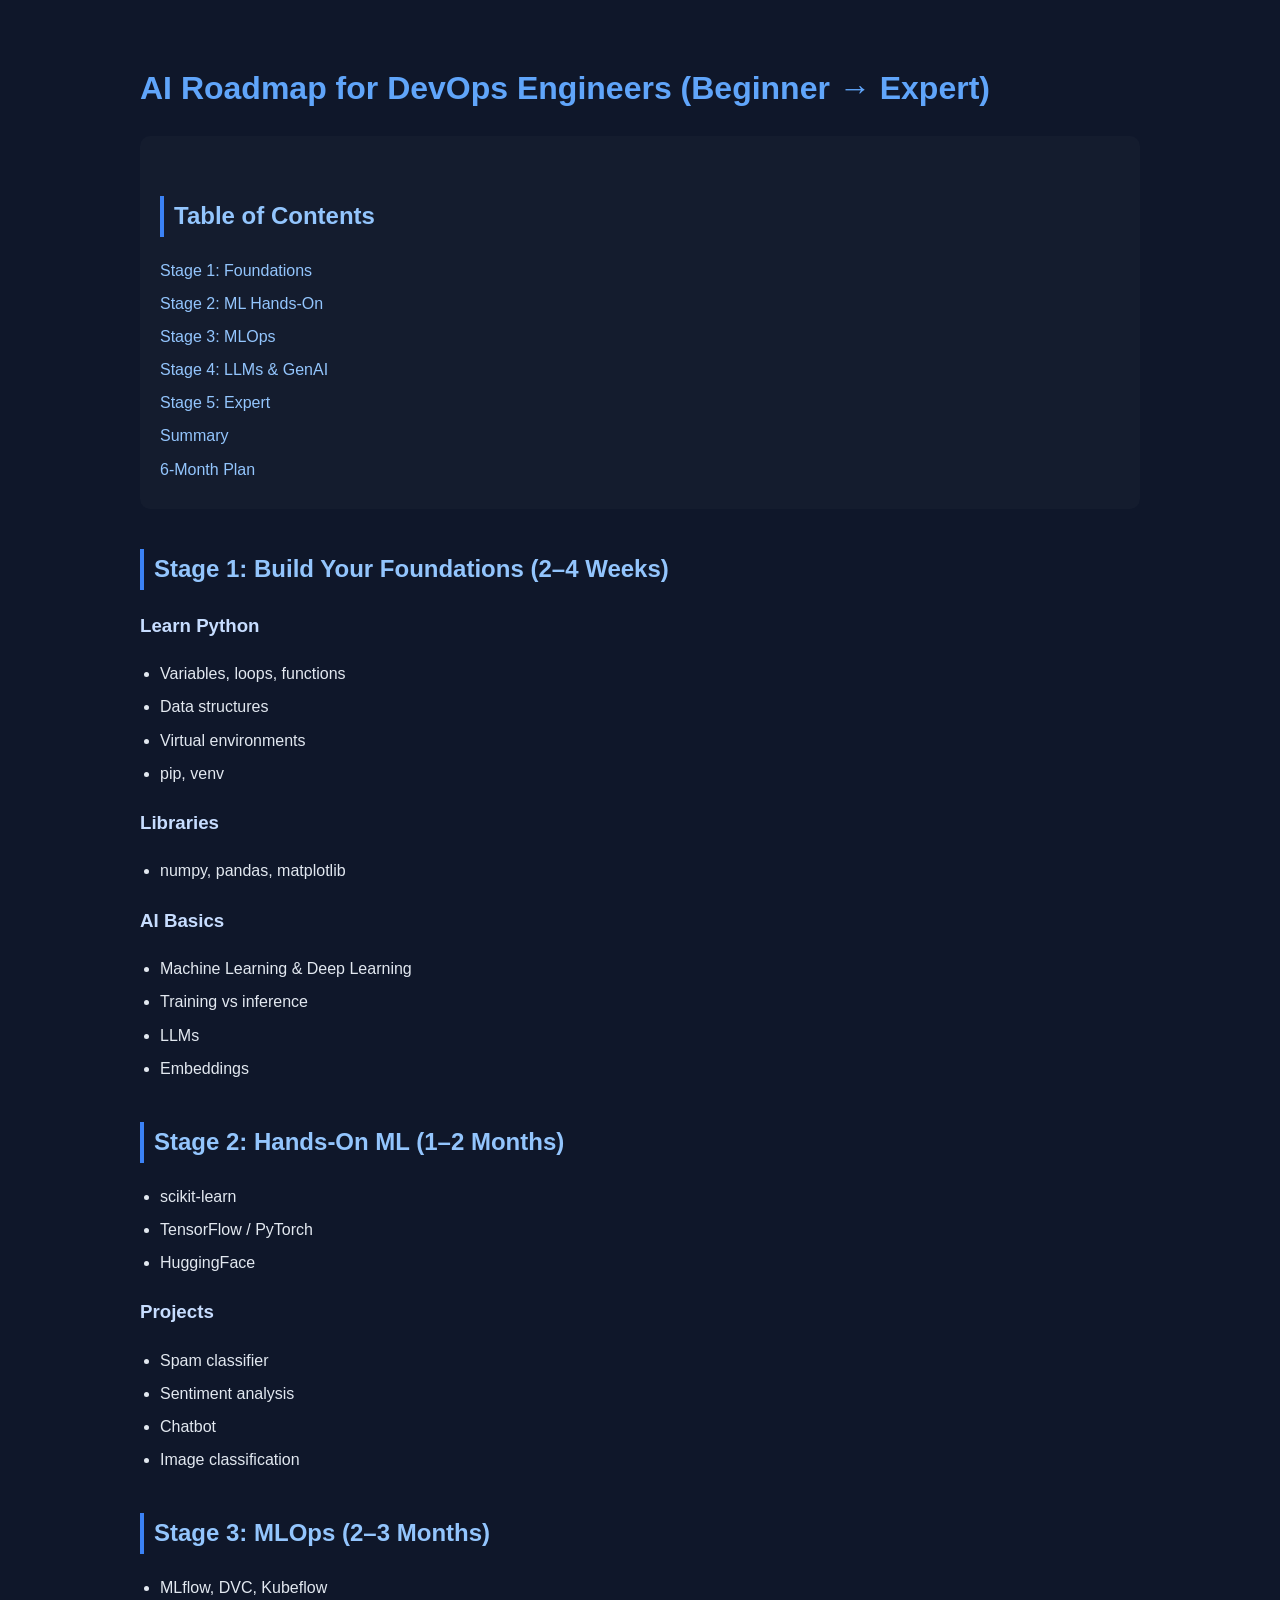
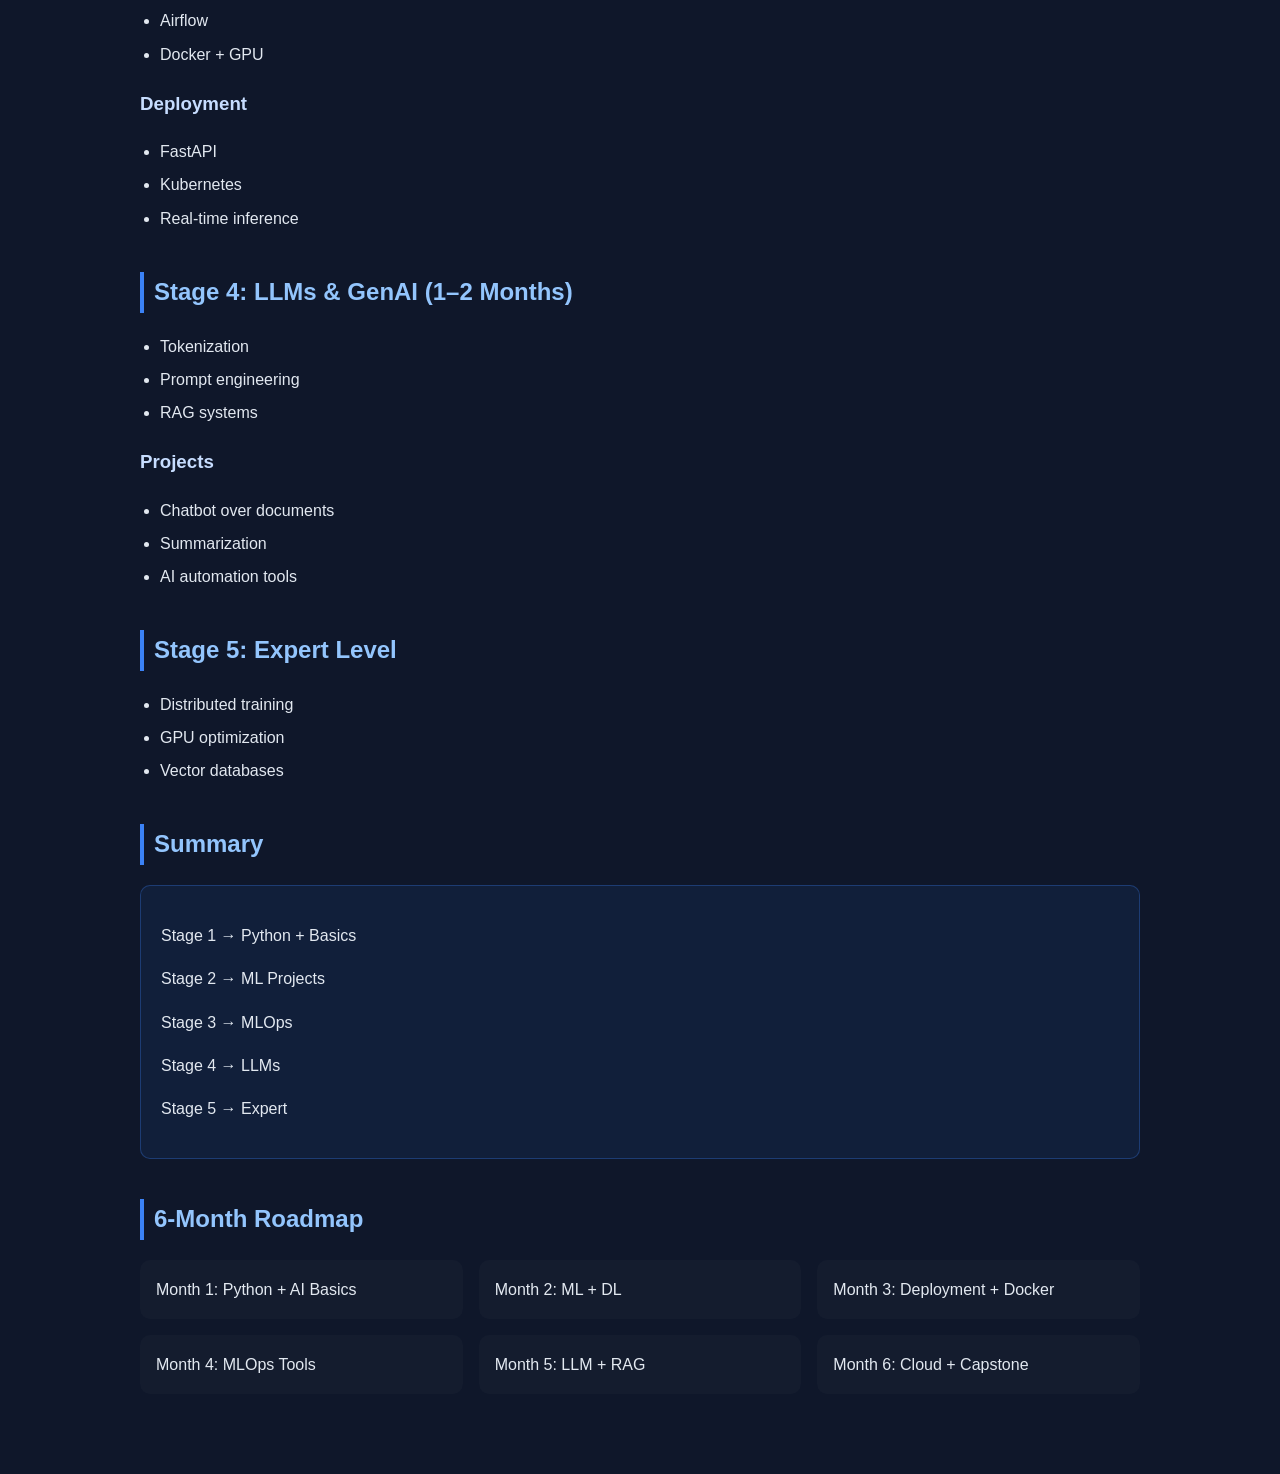
==== ai-roadmap.html @ e508b287 "Rename AI-Roadmap-page to ai-roadmap.html" ====
<!DOCTYPE html>
<html lang="en">
<head>
  <meta charset="UTF-8" />
  <meta name="viewport" content="width=device-width, initial-scale=1.0"/>
  <title>AI Roadmap for DevOps Engineers</title>

  <style>
    body {
      margin: 0;
      font-family: "Segoe UI", sans-serif;
      background: #0f172a;
      color: #e2e8f0;
      line-height: 1.7;
    }

    .container {
      max-width: 1000px;
      margin: auto;
      padding: 40px 20px;
    }

    h1 {
      color: #60a5fa;
      font-size: 32px;
      margin-bottom: 20px;
    }

    h2 {
      color: #93c5fd;
      margin-top: 40px;
      border-left: 4px solid #3b82f6;
      padding-left: 10px;
    }

    h3 {
      color: #c7ddff;
      margin-top: 20px;
    }

    ul {
      padding-left: 20px;
    }

    li {
      margin-bottom: 6px;
    }

    .section {
      margin-bottom: 40px;
    }

    .highlight-box {
      background: rgba(59,130,246,0.08);
      border: 1px solid rgba(59,130,246,0.3);
      padding: 20px;
      border-radius: 10px;
      margin-top: 20px;
    }

    .grid {
      display: grid;
      grid-template-columns: repeat(auto-fit, minmax(260px, 1fr));
      gap: 16px;
      margin-top: 20px;
    }

    .card {
      background: rgba(255,255,255,0.02);
      padding: 16px;
      border-radius: 10px;
    }

    .toc {
      background: rgba(255,255,255,0.02);
      padding: 20px;
      border-radius: 10px;
      margin-bottom: 40px;
    }

    .toc a {
      display: block;
      color: #93c5fd;
      text-decoration: none;
      margin-bottom: 6px;
    }

    .toc a:hover {
      color: #60a5fa;
    }
  </style>
</head>

<body>
  <div class="container">

    <h1>AI Roadmap for DevOps Engineers (Beginner → Expert)</h1>

    <!-- TOC -->
    <div class="toc">
      <h2>Table of Contents</h2>
      <a href="#stage1">Stage 1: Foundations</a>
      <a href="#stage2">Stage 2: ML Hands-On</a>
      <a href="#stage3">Stage 3: MLOps</a>
      <a href="#stage4">Stage 4: LLMs & GenAI</a>
      <a href="#stage5">Stage 5: Expert</a>
      <a href="#summary">Summary</a>
      <a href="#roadmap">6-Month Plan</a>
    </div>

    <!-- Stage 1 -->
    <div id="stage1" class="section">
      <h2>Stage 1: Build Your Foundations (2–4 Weeks)</h2>

      <h3>Learn Python</h3>
      <ul>
        <li>Variables, loops, functions</li>
        <li>Data structures</li>
        <li>Virtual environments</li>
        <li>pip, venv</li>
      </ul>

      <h3>Libraries</h3>
      <ul>
        <li>numpy, pandas, matplotlib</li>
      </ul>

      <h3>AI Basics</h3>
      <ul>
        <li>Machine Learning & Deep Learning</li>
        <li>Training vs inference</li>
        <li>LLMs</li>
        <li>Embeddings</li>
      </ul>
    </div>

    <!-- Stage 2 -->
    <div id="stage2" class="section">
      <h2>Stage 2: Hands-On ML (1–2 Months)</h2>

      <ul>
        <li>scikit-learn</li>
        <li>TensorFlow / PyTorch</li>
        <li>HuggingFace</li>
      </ul>

      <h3>Projects</h3>
      <ul>
        <li>Spam classifier</li>
        <li>Sentiment analysis</li>
        <li>Chatbot</li>
        <li>Image classification</li>
      </ul>
    </div>

    <!-- Stage 3 -->
    <div id="stage3" class="section">
      <h2>Stage 3: MLOps (2–3 Months)</h2>

      <ul>
        <li>MLflow, DVC, Kubeflow</li>
        <li>Airflow</li>
        <li>Docker + GPU</li>
      </ul>

      <h3>Deployment</h3>
      <ul>
        <li>FastAPI</li>
        <li>Kubernetes</li>
        <li>Real-time inference</li>
      </ul>
    </div>

    <!-- Stage 4 -->
    <div id="stage4" class="section">
      <h2>Stage 4: LLMs & GenAI (1–2 Months)</h2>

      <ul>
        <li>Tokenization</li>
        <li>Prompt engineering</li>
        <li>RAG systems</li>
      </ul>

      <h3>Projects</h3>
      <ul>
        <li>Chatbot over documents</li>
        <li>Summarization</li>
        <li>AI automation tools</li>
      </ul>
    </div>

    <!-- Stage 5 -->
    <div id="stage5" class="section">
      <h2>Stage 5: Expert Level</h2>

      <ul>
        <li>Distributed training</li>
        <li>GPU optimization</li>
        <li>Vector databases</li>
      </ul>
    </div>

    <!-- Summary -->
    <div id="summary" class="section">
      <h2>Summary</h2>

      <div class="highlight-box">
        <p>Stage 1 → Python + Basics</p>
        <p>Stage 2 → ML Projects</p>
        <p>Stage 3 → MLOps</p>
        <p>Stage 4 → LLMs</p>
        <p>Stage 5 → Expert</p>
      </div>
    </div>

    <!-- 6 Month Plan -->
    <div id="roadmap" class="section">
      <h2>6-Month Roadmap</h2>

      <div class="grid">
        <div class="card">Month 1: Python + AI Basics</div>
        <div class="card">Month 2: ML + DL</div>
        <div class="card">Month 3: Deployment + Docker</div>
        <div class="card">Month 4: MLOps Tools</div>
        <div class="card">Month 5: LLM + RAG</div>
        <div class="card">Month 6: Cloud + Capstone</div>
      </div>
    </div>

  </div>
</body>
</html>
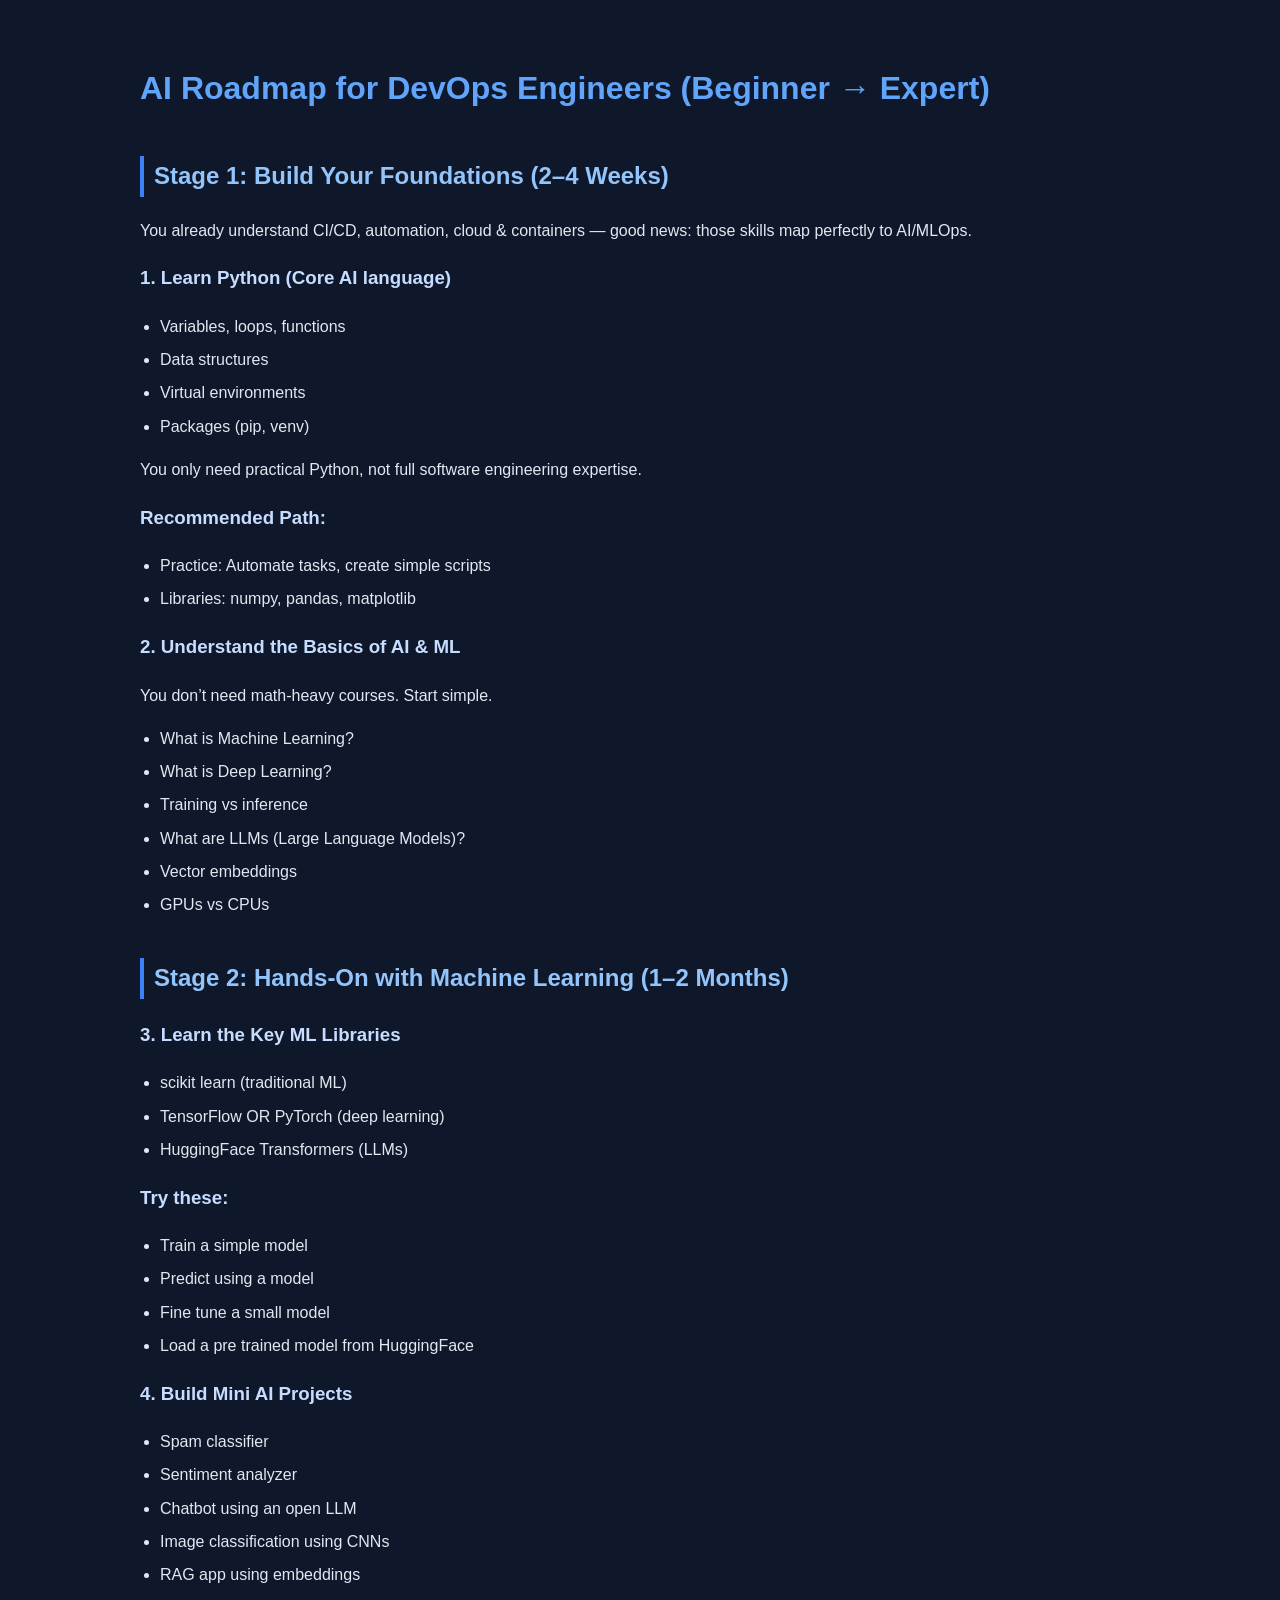
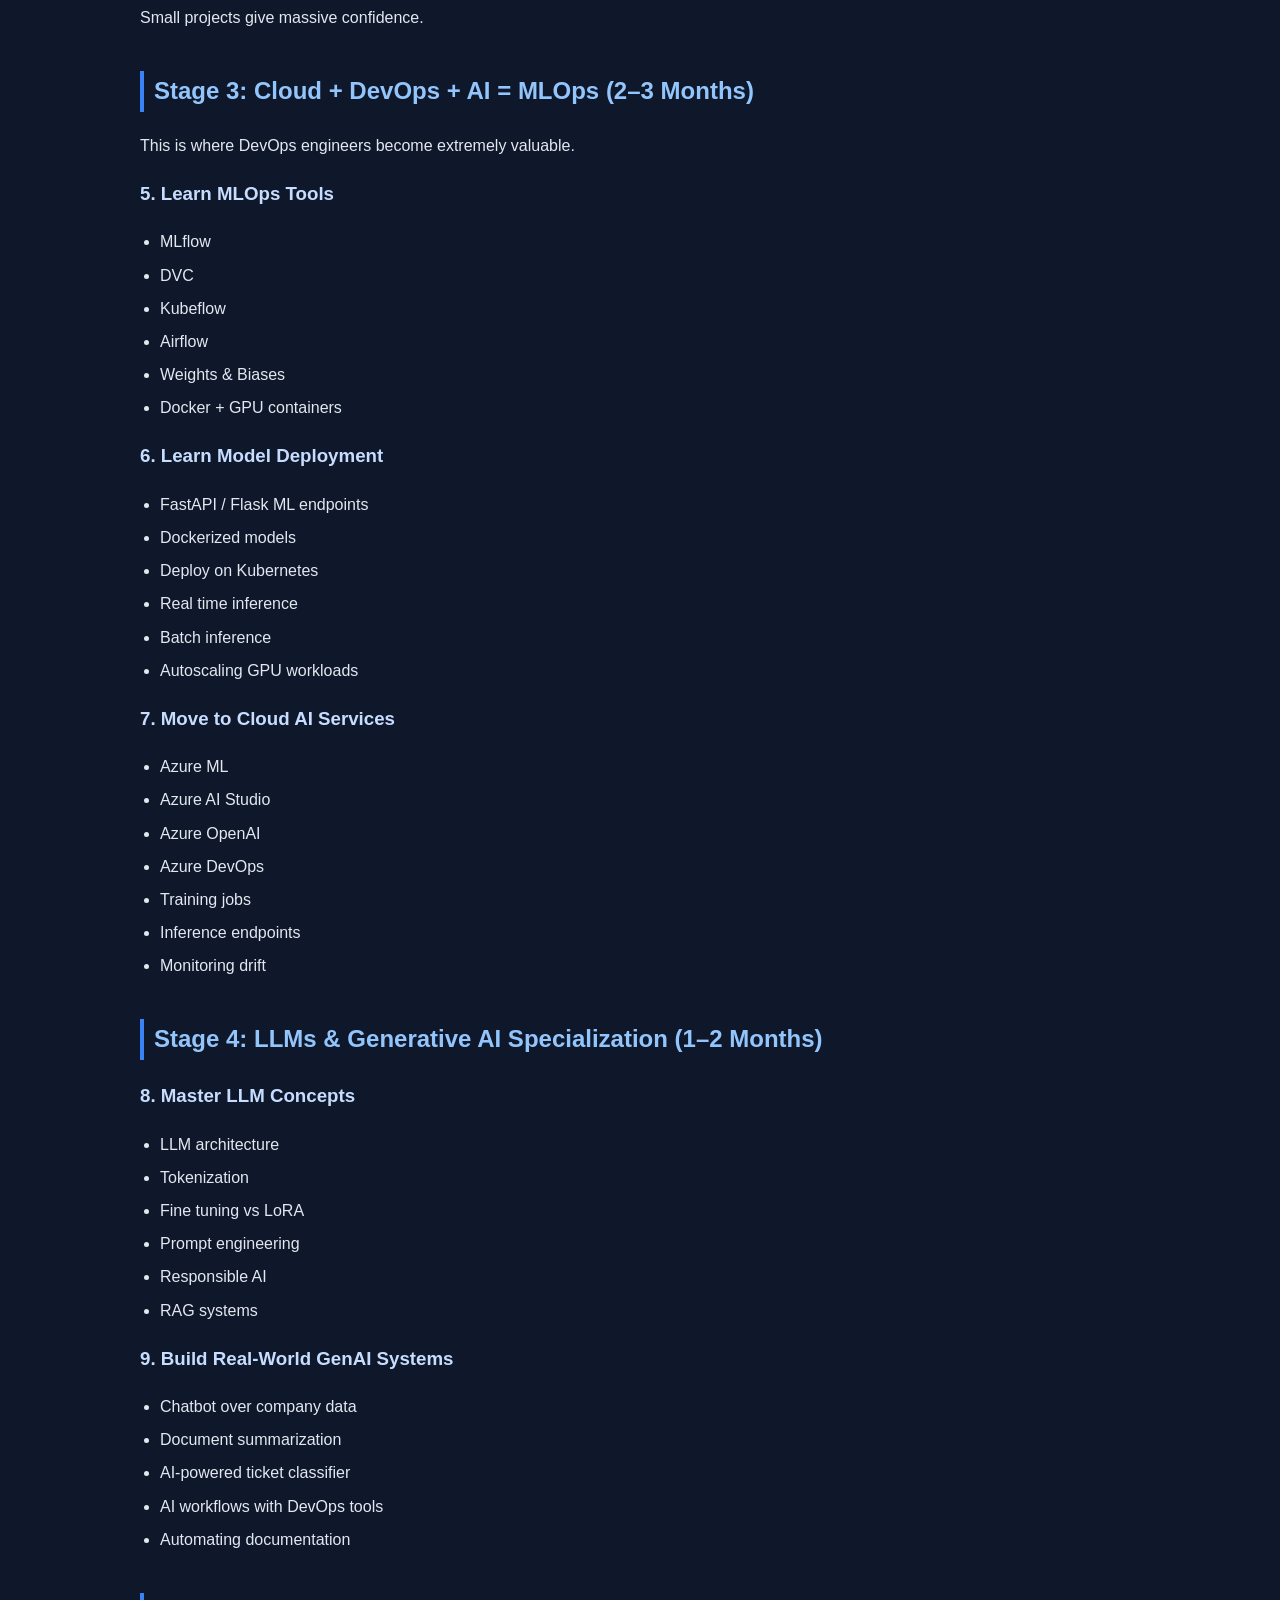
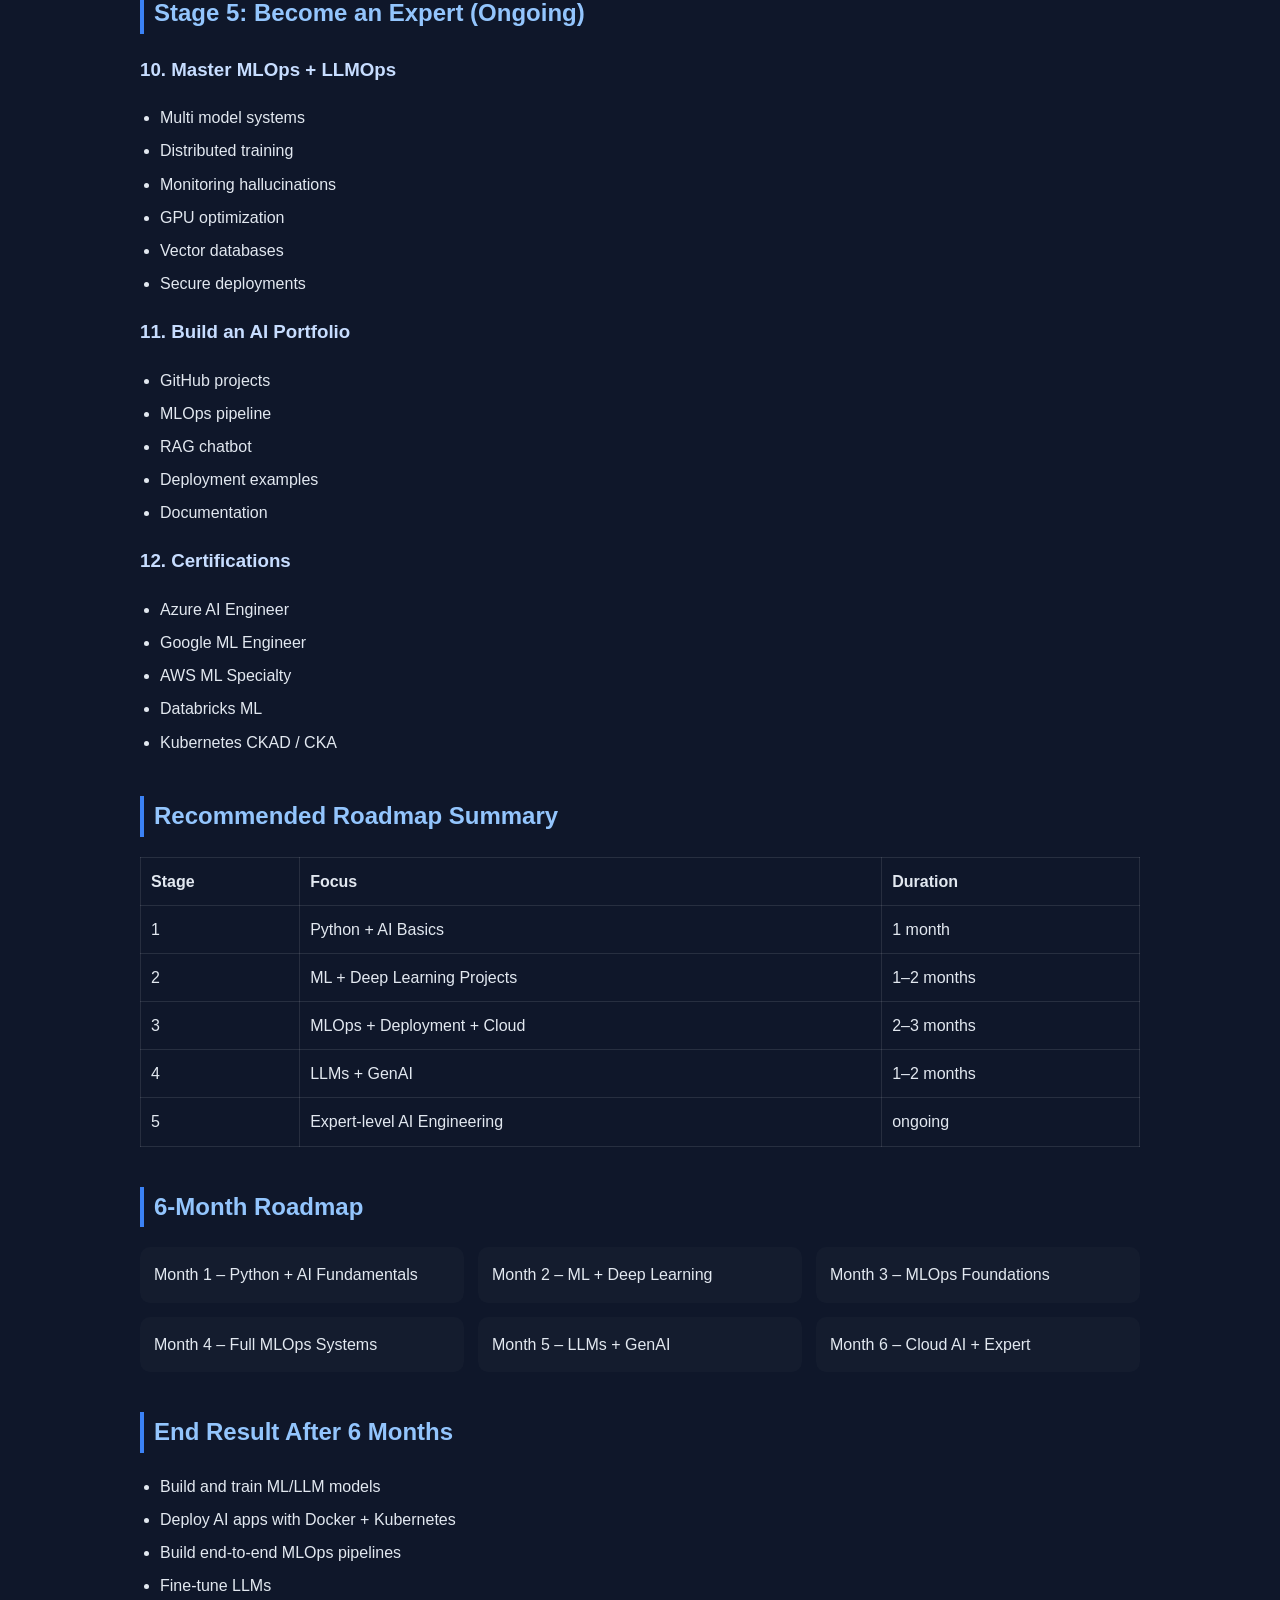
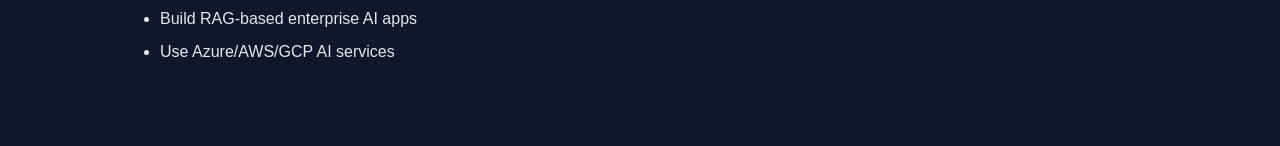
==== commit fd4e8ad6: "Update ai-roadmap.html" ====
--- a/ai-roadmap.html
+++ b/ai-roadmap.html
@@ -1,232 +1,269 @@
 <!DOCTYPE html>
 <html lang="en">
 <head>
-  <meta charset="UTF-8" />
-  <meta name="viewport" content="width=device-width, initial-scale=1.0"/>
-  <title>AI Roadmap for DevOps Engineers</title>
-
-  <style>
-    body {
-      margin: 0;
-      font-family: "Segoe UI", sans-serif;
-      background: #0f172a;
-      color: #e2e8f0;
-      line-height: 1.7;
-    }
-
-    .container {
-      max-width: 1000px;
-      margin: auto;
-      padding: 40px 20px;
-    }
-
-    h1 {
-      color: #60a5fa;
-      font-size: 32px;
-      margin-bottom: 20px;
-    }
-
-    h2 {
-      color: #93c5fd;
-      margin-top: 40px;
-      border-left: 4px solid #3b82f6;
-      padding-left: 10px;
-    }
-
-    h3 {
-      color: #c7ddff;
-      margin-top: 20px;
-    }
-
-    ul {
-      padding-left: 20px;
-    }
-
-    li {
-      margin-bottom: 6px;
-    }
-
-    .section {
-      margin-bottom: 40px;
-    }
-
-    .highlight-box {
-      background: rgba(59,130,246,0.08);
-      border: 1px solid rgba(59,130,246,0.3);
-      padding: 20px;
-      border-radius: 10px;
-      margin-top: 20px;
-    }
-
-    .grid {
-      display: grid;
-      grid-template-columns: repeat(auto-fit, minmax(260px, 1fr));
-      gap: 16px;
-      margin-top: 20px;
-    }
-
-    .card {
-      background: rgba(255,255,255,0.02);
-      padding: 16px;
-      border-radius: 10px;
-    }
-
-    .toc {
-      background: rgba(255,255,255,0.02);
-      padding: 20px;
-      border-radius: 10px;
-      margin-bottom: 40px;
-    }
-
-    .toc a {
-      display: block;
-      color: #93c5fd;
-      text-decoration: none;
-      margin-bottom: 6px;
-    }
-
-    .toc a:hover {
-      color: #60a5fa;
-    }
-  </style>
+<meta charset="UTF-8">
+<meta name="viewport" content="width=device-width, initial-scale=1.0">
+<title>AI Roadmap for DevOps Engineers</title>
+
+<style>
+body {
+  font-family: "Segoe UI", sans-serif;
+  background: #0f172a;
+  color: #e2e8f0;
+  margin: 0;
+  padding: 0;
+  line-height: 1.7;
+}
+
+.container {
+  max-width: 1000px;
+  margin: auto;
+  padding: 40px 20px;
+}
+
+h1 { color: #60a5fa; }
+h2 {
+  color: #93c5fd;
+  margin-top: 40px;
+  border-left: 4px solid #3b82f6;
+  padding-left: 10px;
+}
+h3 { color: #c7ddff; }
+
+ul { padding-left: 20px; }
+li { margin-bottom: 6px; }
+
+.section { margin-bottom: 40px; }
+
+.table {
+  width: 100%;
+  border-collapse: collapse;
+  margin-top: 20px;
+}
+.table th, .table td {
+  border: 1px solid rgba(255,255,255,0.1);
+  padding: 10px;
+  text-align: left;
+}
+
+.grid {
+  display: grid;
+  grid-template-columns: repeat(auto-fit, minmax(260px, 1fr));
+  gap: 14px;
+  margin-top: 20px;
+}
+
+.card {
+  background: rgba(255,255,255,0.02);
+  padding: 14px;
+  border-radius: 10px;
+}
+</style>
 </head>
 
 <body>
-  <div class="container">
-
-    <h1>AI Roadmap for DevOps Engineers (Beginner → Expert)</h1>
-
-    <!-- TOC -->
-    <div class="toc">
-      <h2>Table of Contents</h2>
-      <a href="#stage1">Stage 1: Foundations</a>
-      <a href="#stage2">Stage 2: ML Hands-On</a>
-      <a href="#stage3">Stage 3: MLOps</a>
-      <a href="#stage4">Stage 4: LLMs & GenAI</a>
-      <a href="#stage5">Stage 5: Expert</a>
-      <a href="#summary">Summary</a>
-      <a href="#roadmap">6-Month Plan</a>
-    </div>
-
-    <!-- Stage 1 -->
-    <div id="stage1" class="section">
-      <h2>Stage 1: Build Your Foundations (2–4 Weeks)</h2>
-
-      <h3>Learn Python</h3>
-      <ul>
-        <li>Variables, loops, functions</li>
-        <li>Data structures</li>
-        <li>Virtual environments</li>
-        <li>pip, venv</li>
-      </ul>
-
-      <h3>Libraries</h3>
-      <ul>
-        <li>numpy, pandas, matplotlib</li>
-      </ul>
-
-      <h3>AI Basics</h3>
-      <ul>
-        <li>Machine Learning & Deep Learning</li>
-        <li>Training vs inference</li>
-        <li>LLMs</li>
-        <li>Embeddings</li>
-      </ul>
-    </div>
-
-    <!-- Stage 2 -->
-    <div id="stage2" class="section">
-      <h2>Stage 2: Hands-On ML (1–2 Months)</h2>
-
-      <ul>
-        <li>scikit-learn</li>
-        <li>TensorFlow / PyTorch</li>
-        <li>HuggingFace</li>
-      </ul>
-
-      <h3>Projects</h3>
-      <ul>
-        <li>Spam classifier</li>
-        <li>Sentiment analysis</li>
-        <li>Chatbot</li>
-        <li>Image classification</li>
-      </ul>
-    </div>
-
-    <!-- Stage 3 -->
-    <div id="stage3" class="section">
-      <h2>Stage 3: MLOps (2–3 Months)</h2>
-
-      <ul>
-        <li>MLflow, DVC, Kubeflow</li>
-        <li>Airflow</li>
-        <li>Docker + GPU</li>
-      </ul>
-
-      <h3>Deployment</h3>
-      <ul>
-        <li>FastAPI</li>
-        <li>Kubernetes</li>
-        <li>Real-time inference</li>
-      </ul>
-    </div>
-
-    <!-- Stage 4 -->
-    <div id="stage4" class="section">
-      <h2>Stage 4: LLMs & GenAI (1–2 Months)</h2>
-
-      <ul>
-        <li>Tokenization</li>
-        <li>Prompt engineering</li>
-        <li>RAG systems</li>
-      </ul>
-
-      <h3>Projects</h3>
-      <ul>
-        <li>Chatbot over documents</li>
-        <li>Summarization</li>
-        <li>AI automation tools</li>
-      </ul>
-    </div>
-
-    <!-- Stage 5 -->
-    <div id="stage5" class="section">
-      <h2>Stage 5: Expert Level</h2>
-
-      <ul>
-        <li>Distributed training</li>
-        <li>GPU optimization</li>
-        <li>Vector databases</li>
-      </ul>
-    </div>
-
-    <!-- Summary -->
-    <div id="summary" class="section">
-      <h2>Summary</h2>
-
-      <div class="highlight-box">
-        <p>Stage 1 → Python + Basics</p>
-        <p>Stage 2 → ML Projects</p>
-        <p>Stage 3 → MLOps</p>
-        <p>Stage 4 → LLMs</p>
-        <p>Stage 5 → Expert</p>
-      </div>
-    </div>
-
-    <!-- 6 Month Plan -->
-    <div id="roadmap" class="section">
-      <h2>6-Month Roadmap</h2>
-
-      <div class="grid">
-        <div class="card">Month 1: Python + AI Basics</div>
-        <div class="card">Month 2: ML + DL</div>
-        <div class="card">Month 3: Deployment + Docker</div>
-        <div class="card">Month 4: MLOps Tools</div>
-        <div class="card">Month 5: LLM + RAG</div>
-        <div class="card">Month 6: Cloud + Capstone</div>
-      </div>
-    </div>
-
-  </div>
+<div class="container">
+
+<h1>AI Roadmap for DevOps Engineers (Beginner → Expert)</h1>
+
+<!-- Stage 1 -->
+<div class="section">
+<h2>Stage 1: Build Your Foundations (2–4 Weeks)</h2>
+<p>You already understand CI/CD, automation, cloud & containers — good news: those skills map perfectly to AI/MLOps.</p>
+
+<h3>1. Learn Python (Core AI language)</h3>
+<ul>
+<li>Variables, loops, functions</li>
+<li>Data structures</li>
+<li>Virtual environments</li>
+<li>Packages (pip, venv)</li>
+</ul>
+
+<p>You only need practical Python, not full software engineering expertise.</p>
+
+<h3>Recommended Path:</h3>
+<ul>
+<li>Practice: Automate tasks, create simple scripts</li>
+<li>Libraries: numpy, pandas, matplotlib</li>
+</ul>
+
+<h3>2. Understand the Basics of AI & ML</h3>
+<p>You don’t need math-heavy courses. Start simple.</p>
+<ul>
+<li>What is Machine Learning?</li>
+<li>What is Deep Learning?</li>
+<li>Training vs inference</li>
+<li>What are LLMs (Large Language Models)?</li>
+<li>Vector embeddings</li>
+<li>GPUs vs CPUs</li>
+</ul>
+</div>
+
+<!-- Stage 2 -->
+<div class="section">
+<h2>Stage 2: Hands-On with Machine Learning (1–2 Months)</h2>
+
+<h3>3. Learn the Key ML Libraries</h3>
+<ul>
+<li>scikit learn (traditional ML)</li>
+<li>TensorFlow OR PyTorch (deep learning)</li>
+<li>HuggingFace Transformers (LLMs)</li>
+</ul>
+
+<h3>Try these:</h3>
+<ul>
+<li>Train a simple model</li>
+<li>Predict using a model</li>
+<li>Fine tune a small model</li>
+<li>Load a pre trained model from HuggingFace</li>
+</ul>
+
+<h3>4. Build Mini AI Projects</h3>
+<ul>
+<li>Spam classifier</li>
+<li>Sentiment analyzer</li>
+<li>Chatbot using an open LLM</li>
+<li>Image classification using CNNs</li>
+<li>RAG app using embeddings</li>
+</ul>
+<p>Small projects give massive confidence.</p>
+</div>
+
+<!-- Stage 3 -->
+<div class="section">
+<h2>Stage 3: Cloud + DevOps + AI = MLOps (2–3 Months)</h2>
+<p>This is where DevOps engineers become extremely valuable.</p>
+
+<h3>5. Learn MLOps Tools</h3>
+<ul>
+<li>MLflow</li>
+<li>DVC</li>
+<li>Kubeflow</li>
+<li>Airflow</li>
+<li>Weights & Biases</li>
+<li>Docker + GPU containers</li>
+</ul>
+
+<h3>6. Learn Model Deployment</h3>
+<ul>
+<li>FastAPI / Flask ML endpoints</li>
+<li>Dockerized models</li>
+<li>Deploy on Kubernetes</li>
+<li>Real time inference</li>
+<li>Batch inference</li>
+<li>Autoscaling GPU workloads</li>
+</ul>
+
+<h3>7. Move to Cloud AI Services</h3>
+<ul>
+<li>Azure ML</li>
+<li>Azure AI Studio</li>
+<li>Azure OpenAI</li>
+<li>Azure DevOps</li>
+<li>Training jobs</li>
+<li>Inference endpoints</li>
+<li>Monitoring drift</li>
+</ul>
+</div>
+
+<!-- Stage 4 -->
+<div class="section">
+<h2>Stage 4: LLMs & Generative AI Specialization (1–2 Months)</h2>
+
+<h3>8. Master LLM Concepts</h3>
+<ul>
+<li>LLM architecture</li>
+<li>Tokenization</li>
+<li>Fine tuning vs LoRA</li>
+<li>Prompt engineering</li>
+<li>Responsible AI</li>
+<li>RAG systems</li>
+</ul>
+
+<h3>9. Build Real-World GenAI Systems</h3>
+<ul>
+<li>Chatbot over company data</li>
+<li>Document summarization</li>
+<li>AI-powered ticket classifier</li>
+<li>AI workflows with DevOps tools</li>
+<li>Automating documentation</li>
+</ul>
+</div>
+
+<!-- Stage 5 -->
+<div class="section">
+<h2>Stage 5: Become an Expert (Ongoing)</h2>
+
+<h3>10. Master MLOps + LLMOps</h3>
+<ul>
+<li>Multi model systems</li>
+<li>Distributed training</li>
+<li>Monitoring hallucinations</li>
+<li>GPU optimization</li>
+<li>Vector databases</li>
+<li>Secure deployments</li>
+</ul>
+
+<h3>11. Build an AI Portfolio</h3>
+<ul>
+<li>GitHub projects</li>
+<li>MLOps pipeline</li>
+<li>RAG chatbot</li>
+<li>Deployment examples</li>
+<li>Documentation</li>
+</ul>
+
+<h3>12. Certifications</h3>
+<ul>
+<li>Azure AI Engineer</li>
+<li>Google ML Engineer</li>
+<li>AWS ML Specialty</li>
+<li>Databricks ML</li>
+<li>Kubernetes CKAD / CKA</li>
+</ul>
+</div>
+
+<!-- Summary -->
+<div class="section">
+<h2>Recommended Roadmap Summary</h2>
+
+<table class="table">
+<tr><th>Stage</th><th>Focus</th><th>Duration</th></tr>
+<tr><td>1</td><td>Python + AI Basics</td><td>1 month</td></tr>
+<tr><td>2</td><td>ML + Deep Learning Projects</td><td>1–2 months</td></tr>
+<tr><td>3</td><td>MLOps + Deployment + Cloud</td><td>2–3 months</td></tr>
+<tr><td>4</td><td>LLMs + GenAI</td><td>1–2 months</td></tr>
+<tr><td>5</td><td>Expert-level AI Engineering</td><td>ongoing</td></tr>
+</table>
+</div>
+
+<!-- 6 Month -->
+<div class="section">
+<h2>6-Month Roadmap</h2>
+
+<div class="grid">
+<div class="card">Month 1 – Python + AI Fundamentals</div>
+<div class="card">Month 2 – ML + Deep Learning</div>
+<div class="card">Month 3 – MLOps Foundations</div>
+<div class="card">Month 4 – Full MLOps Systems</div>
+<div class="card">Month 5 – LLMs + GenAI</div>
+<div class="card">Month 6 – Cloud AI + Expert</div>
+</div>
+</div>
+
+<!-- End -->
+<div class="section">
+<h2>End Result After 6 Months</h2>
+<ul>
+<li>Build and train ML/LLM models</li>
+<li>Deploy AI apps with Docker + Kubernetes</li>
+<li>Build end-to-end MLOps pipelines</li>
+<li>Fine-tune LLMs</li>
+<li>Build RAG-based enterprise AI apps</li>
+<li>Use Azure/AWS/GCP AI services</li>
+</ul>
+</div>
+
+</div>
 </body>
 </html>
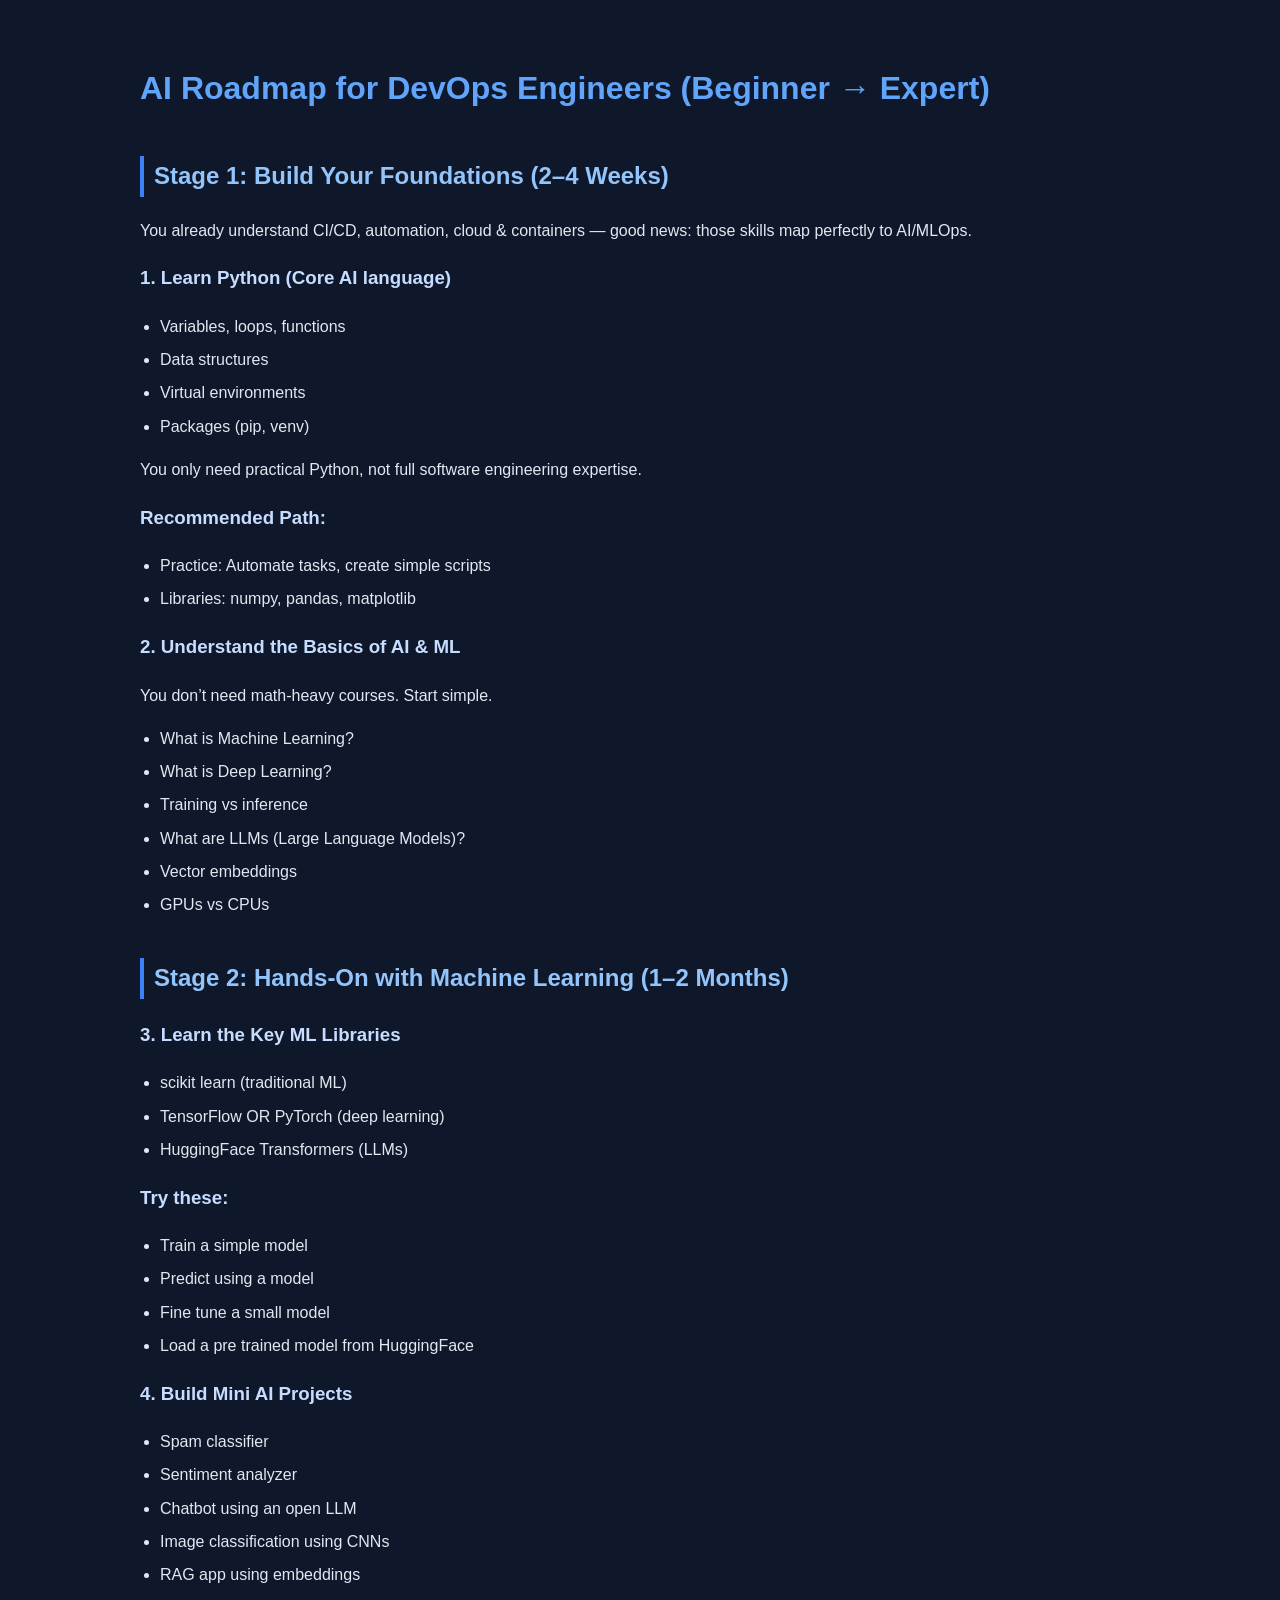
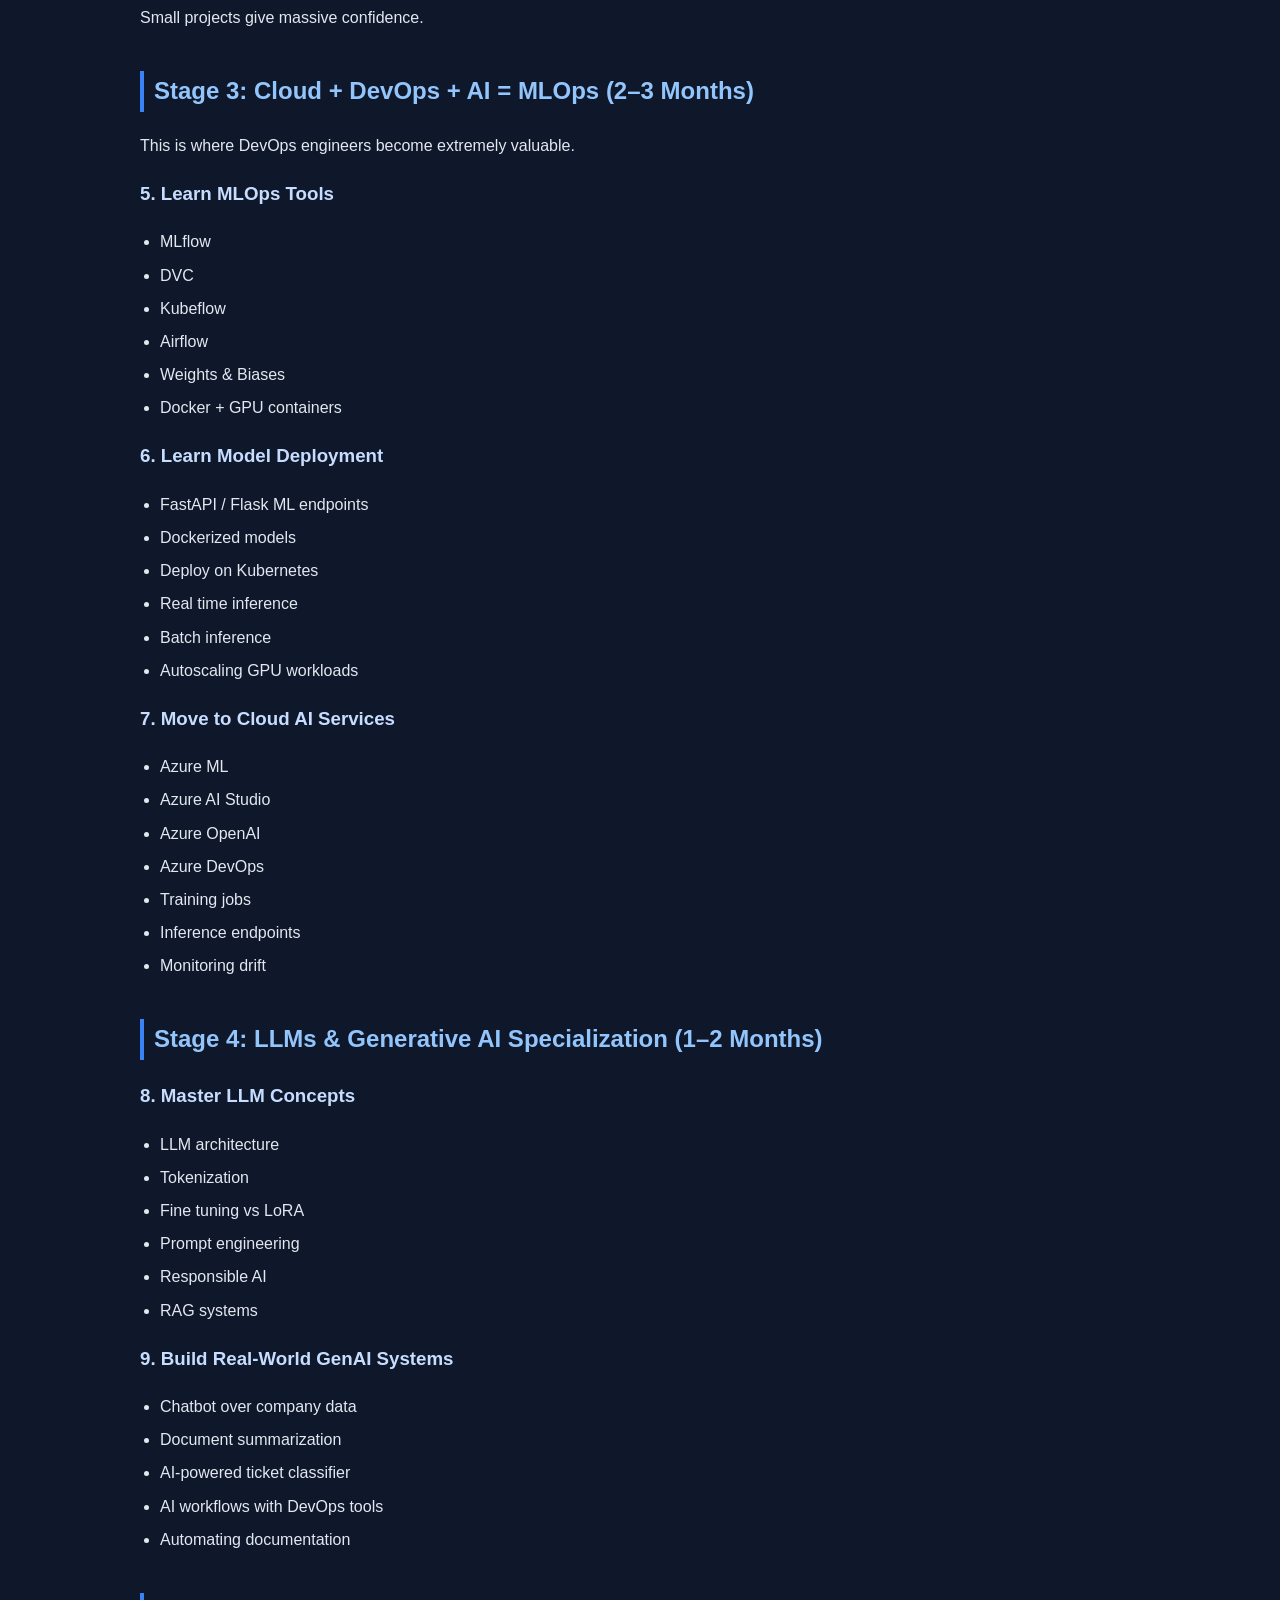
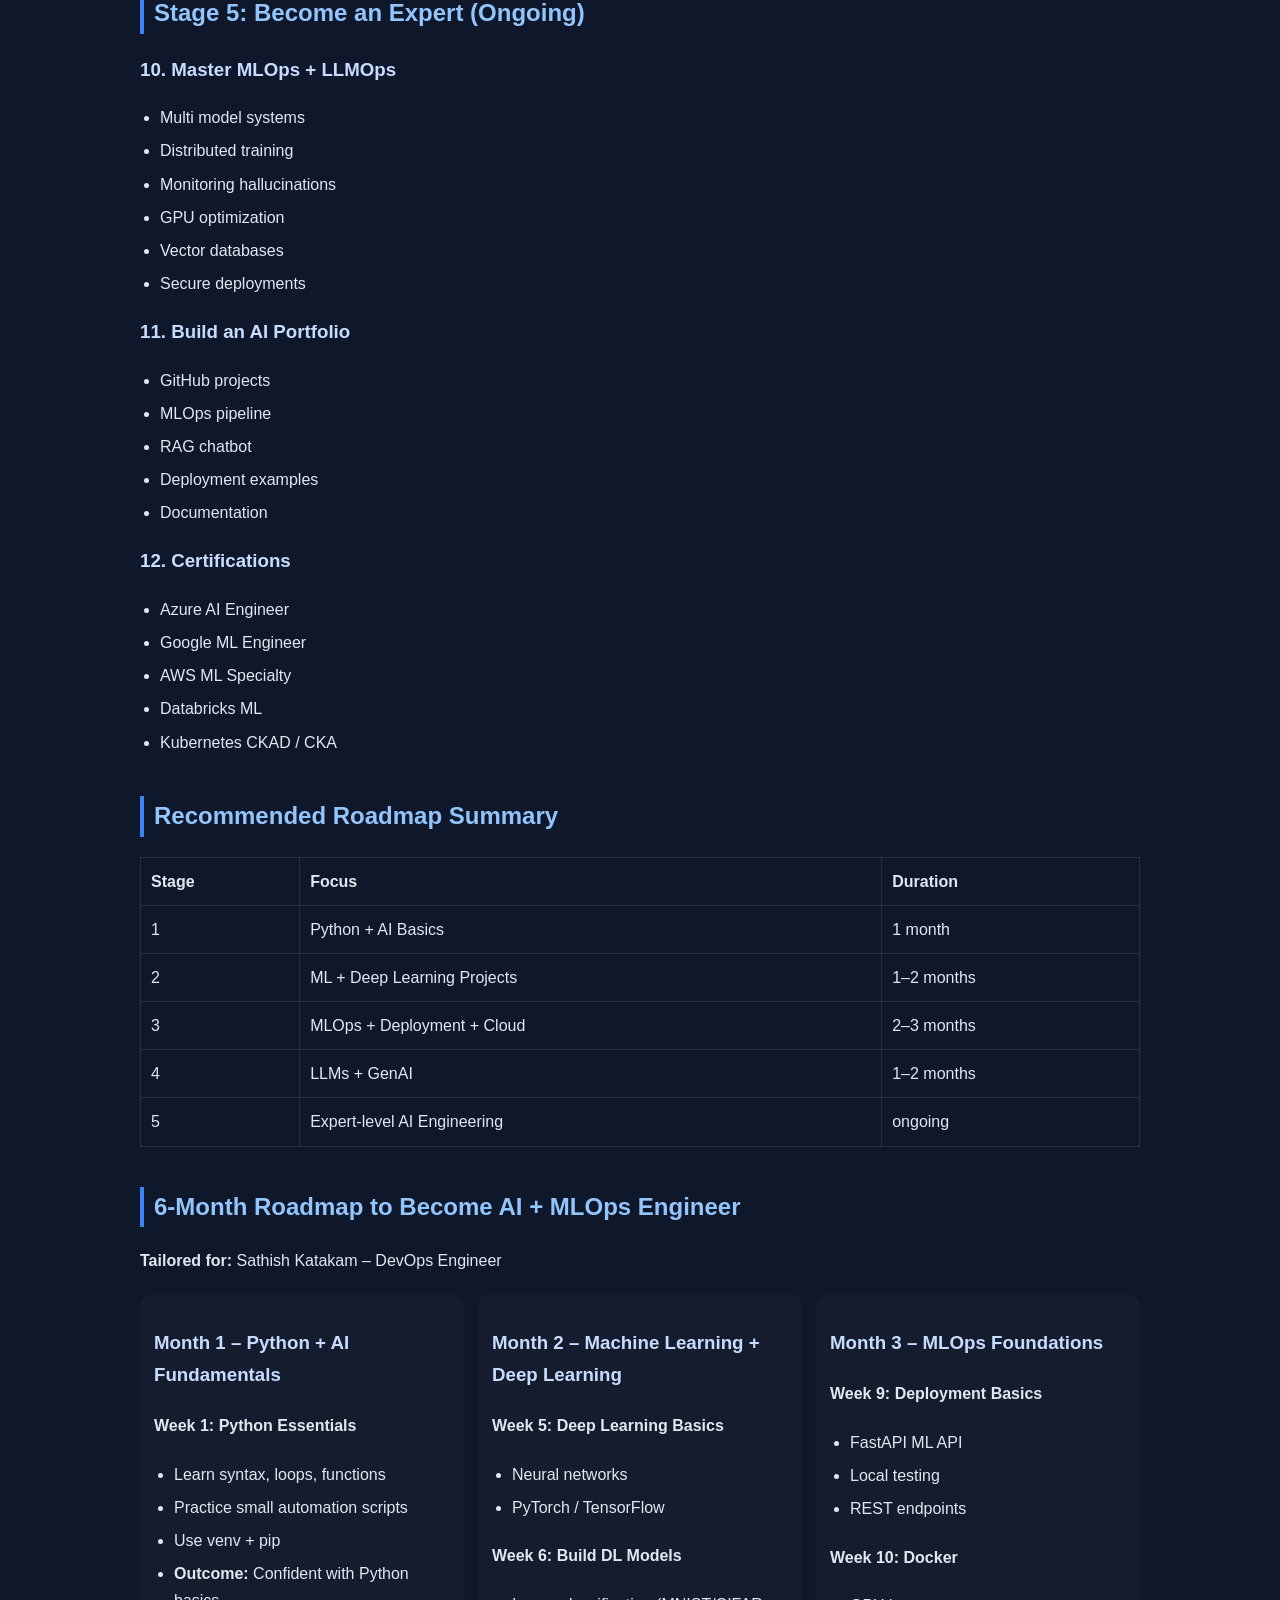
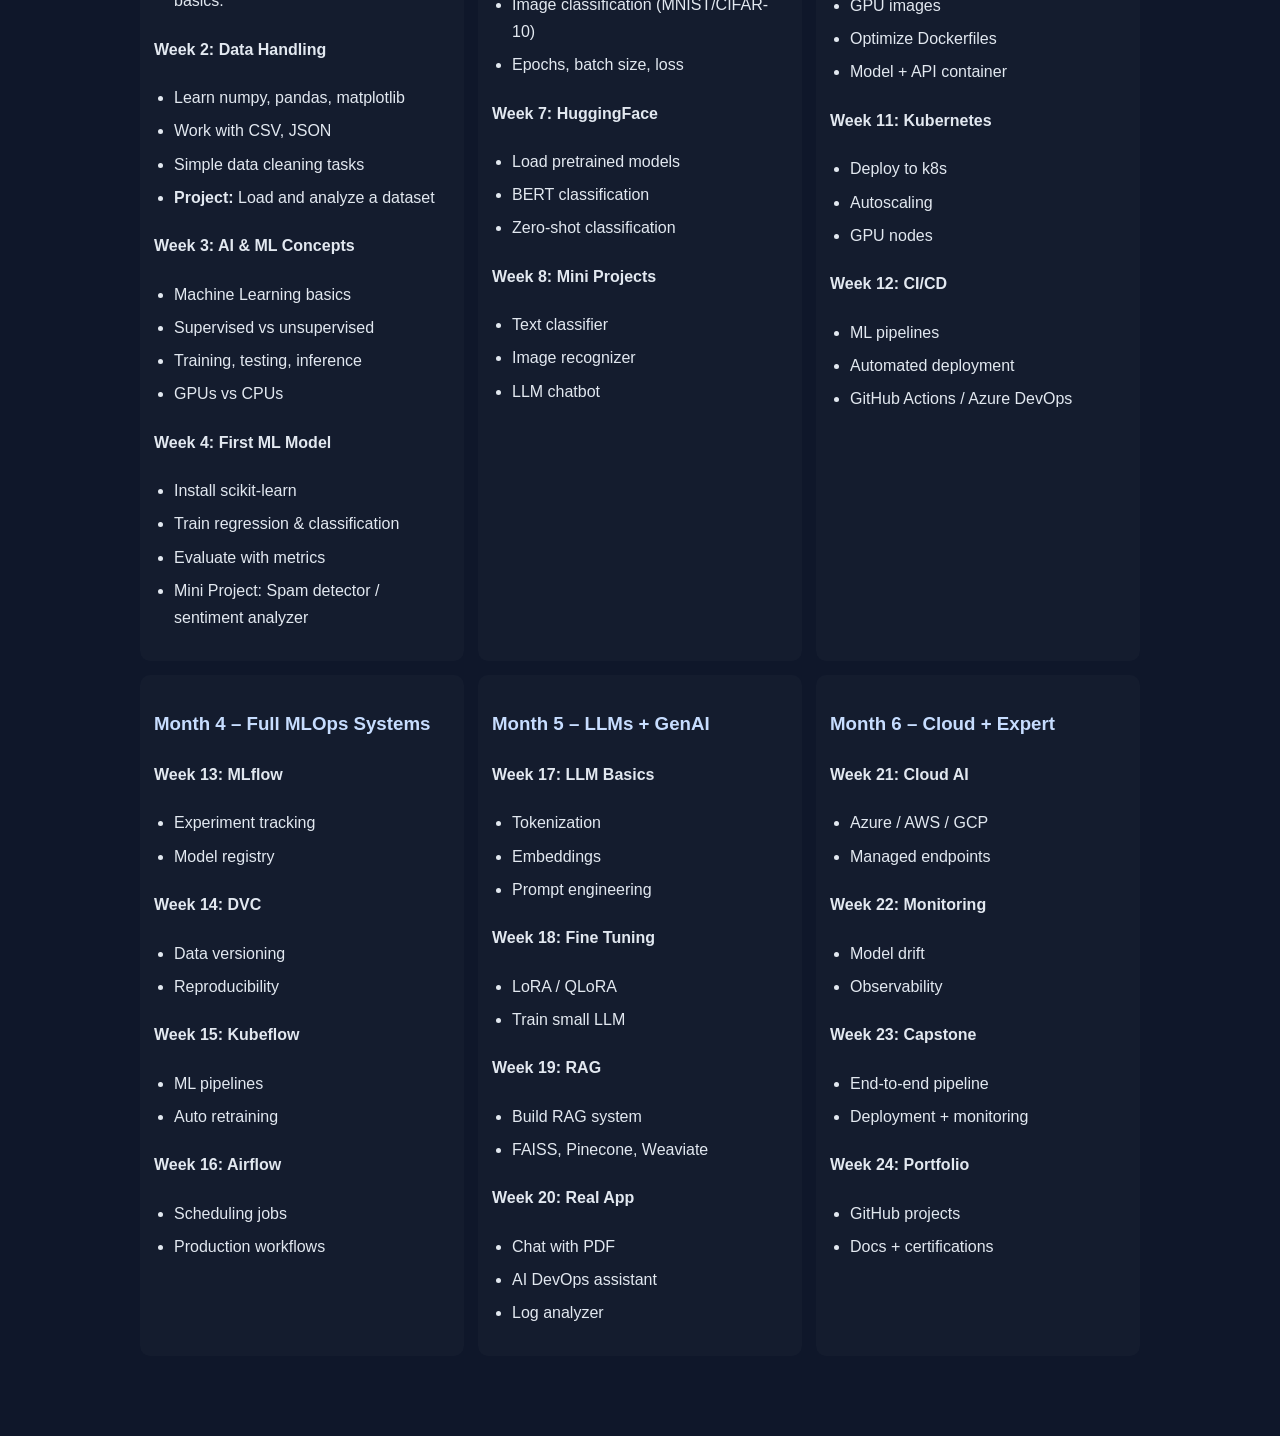
==== commit 8f3d3a67: "Update ai-roadmap.html" ====
--- a/ai-roadmap.html
+++ b/ai-roadmap.html
@@ -236,32 +236,204 @@
 <tr><td>5</td><td>Expert-level AI Engineering</td><td>ongoing</td></tr>
 </table>
 </div>
-
 <!-- 6 Month -->
 <div class="section">
-<h2>6-Month Roadmap</h2>
+<h2>6-Month Roadmap to Become AI + MLOps Engineer</h2>
+<p><strong>Tailored for:</strong> Sathish Katakam – DevOps Engineer</p>
 
 <div class="grid">
-<div class="card">Month 1 – Python + AI Fundamentals</div>
-<div class="card">Month 2 – ML + Deep Learning</div>
-<div class="card">Month 3 – MLOps Foundations</div>
-<div class="card">Month 4 – Full MLOps Systems</div>
-<div class="card">Month 5 – LLMs + GenAI</div>
-<div class="card">Month 6 – Cloud AI + Expert</div>
-</div>
-</div>
-
-<!-- End -->
-<div class="section">
-<h2>End Result After 6 Months</h2>
-<ul>
-<li>Build and train ML/LLM models</li>
-<li>Deploy AI apps with Docker + Kubernetes</li>
-<li>Build end-to-end MLOps pipelines</li>
-<li>Fine-tune LLMs</li>
-<li>Build RAG-based enterprise AI apps</li>
-<li>Use Azure/AWS/GCP AI services</li>
-</ul>
+
+<!-- Month 1 -->
+<div class="card">
+<h3>Month 1 – Python + AI Fundamentals</h3>
+
+<h4>Week 1: Python Essentials</h4>
+<ul>
+<li>Learn syntax, loops, functions</li>
+<li>Practice small automation scripts</li>
+<li>Use venv + pip</li>
+<li><strong>Outcome:</strong> Confident with Python basics.</li>
+</ul>
+
+<h4>Week 2: Data Handling</h4>
+<ul>
+<li>Learn numpy, pandas, matplotlib</li>
+<li>Work with CSV, JSON</li>
+<li>Simple data cleaning tasks</li>
+<li><strong>Project:</strong> Load and analyze a dataset</li>
+</ul>
+
+<h4>Week 3: AI & ML Concepts</h4>
+<ul>
+<li>Machine Learning basics</li>
+<li>Supervised vs unsupervised</li>
+<li>Training, testing, inference</li>
+<li>GPUs vs CPUs</li>
+</ul>
+
+<h4>Week 4: First ML Model</h4>
+<ul>
+<li>Install scikit-learn</li>
+<li>Train regression & classification</li>
+<li>Evaluate with metrics</li>
+<li>Mini Project: Spam detector / sentiment analyzer</li>
+</ul>
+</div>
+
+<!-- Month 2 -->
+<div class="card">
+<h3>Month 2 – Machine Learning + Deep Learning</h3>
+
+<h4>Week 5: Deep Learning Basics</h4>
+<ul>
+<li>Neural networks</li>
+<li>PyTorch / TensorFlow</li>
+</ul>
+
+<h4>Week 6: Build DL Models</h4>
+<ul>
+<li>Image classification (MNIST/CIFAR-10)</li>
+<li>Epochs, batch size, loss</li>
+</ul>
+
+<h4>Week 7: HuggingFace</h4>
+<ul>
+<li>Load pretrained models</li>
+<li>BERT classification</li>
+<li>Zero-shot classification</li>
+</ul>
+
+<h4>Week 8: Mini Projects</h4>
+<ul>
+<li>Text classifier</li>
+<li>Image recognizer</li>
+<li>LLM chatbot</li>
+</ul>
+</div>
+
+<!-- Month 3 -->
+<div class="card">
+<h3>Month 3 – MLOps Foundations</h3>
+
+<h4>Week 9: Deployment Basics</h4>
+<ul>
+<li>FastAPI ML API</li>
+<li>Local testing</li>
+<li>REST endpoints</li>
+</ul>
+
+<h4>Week 10: Docker</h4>
+<ul>
+<li>GPU images</li>
+<li>Optimize Dockerfiles</li>
+<li>Model + API container</li>
+</ul>
+
+<h4>Week 11: Kubernetes</h4>
+<ul>
+<li>Deploy to k8s</li>
+<li>Autoscaling</li>
+<li>GPU nodes</li>
+</ul>
+
+<h4>Week 12: CI/CD</h4>
+<ul>
+<li>ML pipelines</li>
+<li>Automated deployment</li>
+<li>GitHub Actions / Azure DevOps</li>
+</ul>
+</div>
+
+<!-- Month 4 -->
+<div class="card">
+<h3>Month 4 – Full MLOps Systems</h3>
+
+<h4>Week 13: MLflow</h4>
+<ul>
+<li>Experiment tracking</li>
+<li>Model registry</li>
+</ul>
+
+<h4>Week 14: DVC</h4>
+<ul>
+<li>Data versioning</li>
+<li>Reproducibility</li>
+</ul>
+
+<h4>Week 15: Kubeflow</h4>
+<ul>
+<li>ML pipelines</li>
+<li>Auto retraining</li>
+</ul>
+
+<h4>Week 16: Airflow</h4>
+<ul>
+<li>Scheduling jobs</li>
+<li>Production workflows</li>
+</ul>
+</div>
+
+<!-- Month 5 -->
+<div class="card">
+<h3>Month 5 – LLMs + GenAI</h3>
+
+<h4>Week 17: LLM Basics</h4>
+<ul>
+<li>Tokenization</li>
+<li>Embeddings</li>
+<li>Prompt engineering</li>
+</ul>
+
+<h4>Week 18: Fine Tuning</h4>
+<ul>
+<li>LoRA / QLoRA</li>
+<li>Train small LLM</li>
+</ul>
+
+<h4>Week 19: RAG</h4>
+<ul>
+<li>Build RAG system</li>
+<li>FAISS, Pinecone, Weaviate</li>
+</ul>
+
+<h4>Week 20: Real App</h4>
+<ul>
+<li>Chat with PDF</li>
+<li>AI DevOps assistant</li>
+<li>Log analyzer</li>
+</ul>
+</div>
+
+<!-- Month 6 -->
+<div class="card">
+<h3>Month 6 – Cloud + Expert</h3>
+
+<h4>Week 21: Cloud AI</h4>
+<ul>
+<li>Azure / AWS / GCP</li>
+<li>Managed endpoints</li>
+</ul>
+
+<h4>Week 22: Monitoring</h4>
+<ul>
+<li>Model drift</li>
+<li>Observability</li>
+</ul>
+
+<h4>Week 23: Capstone</h4>
+<ul>
+<li>End-to-end pipeline</li>
+<li>Deployment + monitoring</li>
+</ul>
+
+<h4>Week 24: Portfolio</h4>
+<ul>
+<li>GitHub projects</li>
+<li>Docs + certifications</li>
+</ul>
+</div>
+
+</div>
 </div>
 
 </div>
